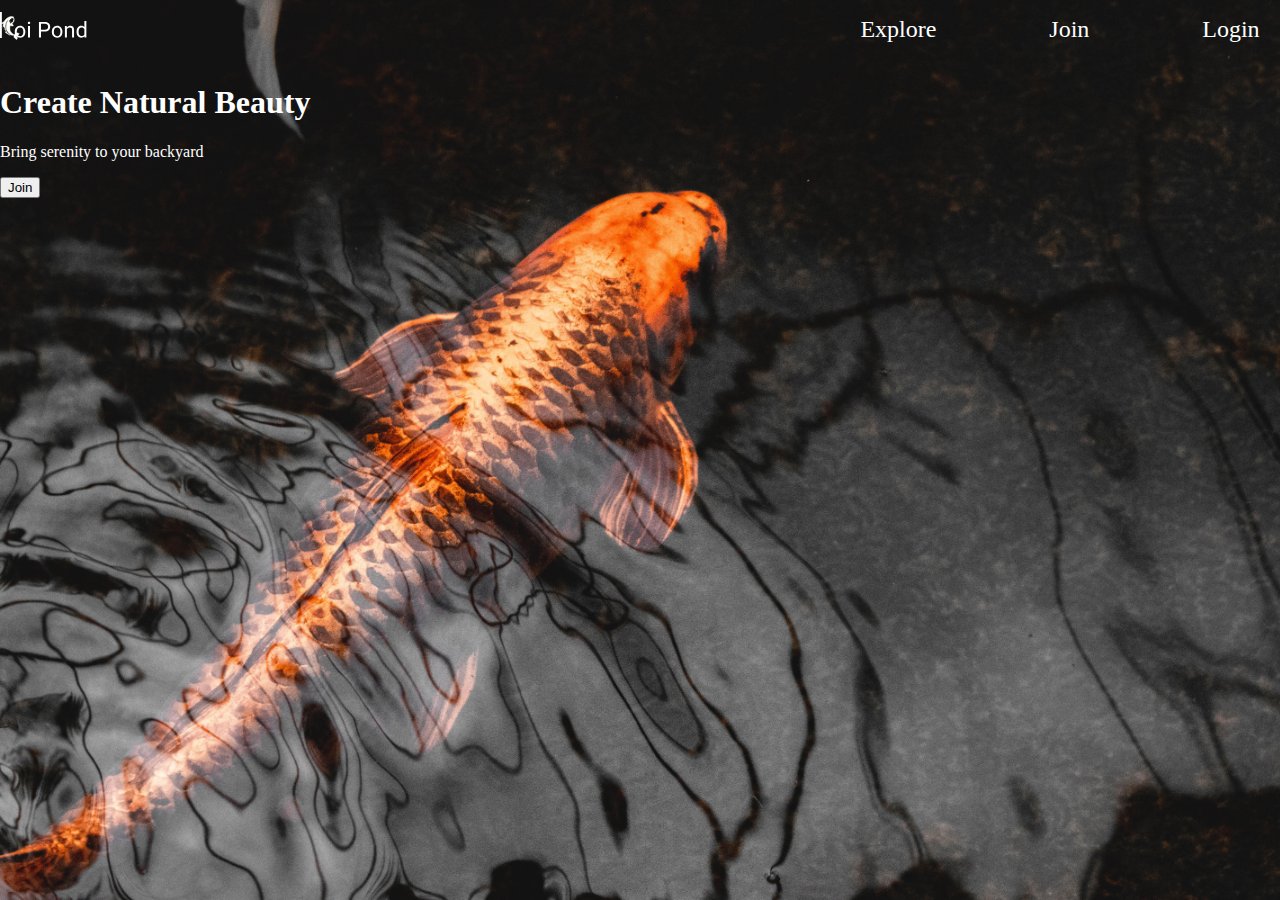
==== index.html @ 23791d74 "update" ====
<!DOCTYPE html>
<html lang="en">

<head>
    <meta charset="UTF-8">
    <meta name="viewport" content="width=device-width, initial-scale=1.0">
    <title>Document</title>
    <link rel="stylesheet" href="./main.css">
</head>

<body>
    <div class="container">
        <header>
            <nav>
                <a href="#"><img src="./koi.svg" alt="koi pond logo" class="logo"> </a>
                <div class="hamburger">
                    <div class="line"></div>
                    <div class="line"></div>
                    <div class="line"></div>
                </div>
                <ul class="nav-links">
                    <li><a href="">Explore</a> </li>
                    <li><a href="">Join</a> </li>
                    <li><a href="">Login</a> </li>
                </ul>
            </nav>
        </header>
        <section>
            <div class="title">
                <h1>
                    Create Natural Beauty
                </h1>
                <p>Bring serenity to your backyard</p>
            </div>
            <button>Join</button>
        </section>
    </div>




</body>

</html>
---- main.css ----
body {
	background-color: gray;
	margin: 0;
}
.container {
	height: 100vh;
	color: white;
	background: #434c65 url('./images/titleBackground.jpg');

	background-position: 20% 99%;
	background-size: cover;
	margin: 0;
}
header {
	align-items: center;
	justify-content: center;
	height: 7vh;
}
nav {
	align-items: center;
	text-align: center;
	display: flex;
}
header .logo {
	width: 5.5em;
}

header .nav-links {
	display: flex;
	list-style: none;
	width: 40%;
	height: 100%;
	justify-content: space-around;
	align-items: center;
	margin-left: auto;
}
header .nav-links li a {
	color: white;
	text-decoration: none;
	margin-left: 3em;
	font-size: 1.5rem;
}
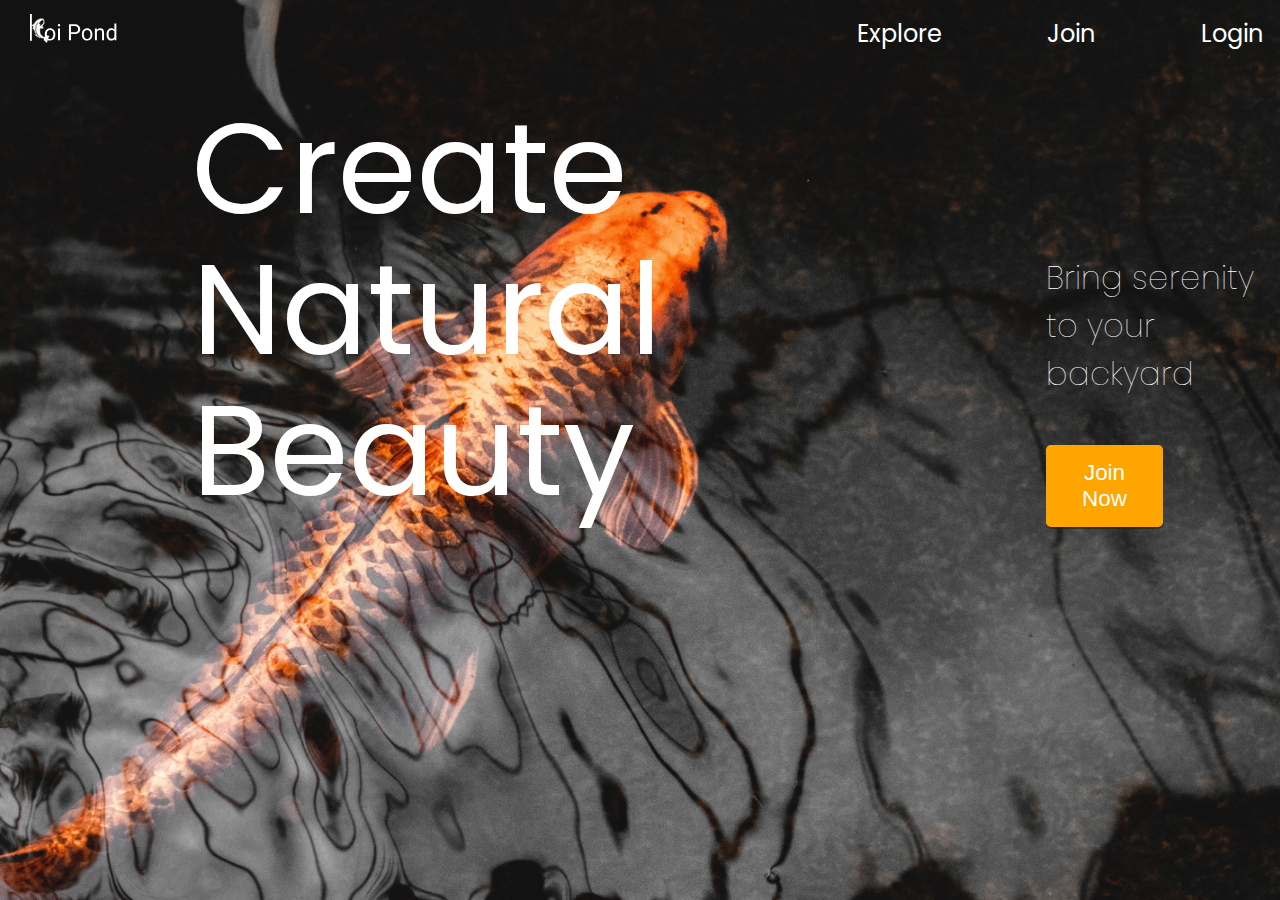
==== commit 37fe1755: "update" ====
--- a/index.html
+++ b/index.html
@@ -1,44 +1,47 @@
 <!DOCTYPE html>
 <html lang="en">
 
-<head>
-    <meta charset="UTF-8">
-    <meta name="viewport" content="width=device-width, initial-scale=1.0">
-    <title>Document</title>
-    <link rel="stylesheet" href="./main.css">
-</head>
+    <head>
+        <meta charset="UTF-8">
+        <meta name="viewport" content="width=device-width, initial-scale=1.0">
+        <title>Document</title>
+        <link rel="stylesheet" href="./main.css">
+    </head>
 
-<body>
-    <div class="container">
-        <header>
+    <body>
+        <div class="container">
             <nav>
                 <a href="#"><img src="./koi.svg" alt="koi pond logo" class="logo"> </a>
                 <div class="hamburger">
                     <div class="line"></div>
-                    <div class="line"></div>
+                    <div class="line">
+                    </div>
                     <div class="line"></div>
                 </div>
                 <ul class="nav-links">
-                    <li><a href="">Explore</a> </li>
-                    <li><a href="">Join</a> </li>
-                    <li><a href="">Login</a> </li>
+                    <li><a href="./explore.html">Explore</a> </li>
+                    <li><a href="./join.html">Join</a> </li>
+                    <li><a href="./login.html">Login</a> </li>
                 </ul>
             </nav>
-        </header>
-        <section>
-            <div class="title">
-                <h1>
-                    Create Natural Beauty
-                </h1>
-                <p>Bring serenity to your backyard</p>
-            </div>
-            <button>Join</button>
-        </section>
-    </div>
+            <section>
+                <div class="title">
+                    <h1>
+                        <span>Create</span> <span>Natural</span> <span>Beauty</span>
+                    </h1>
+
+                </div>
+                <div class="right">
+                    <p>Bring serenity to your backyard</p>
+                    <button><a href="./join.html">Join Now</a> </button>
+                </div>
+
+            </section>
+        </div>
 
 
+        <script src="./app.js"></script>
 
-
-</body>
+    </body>
 
 </html>--- a/main.css
+++ b/main.css
@@ -1,31 +1,88 @@
+@import url('https://fonts.googleapis.com/css2?family=Poppins:ital,wght@0,400;0,600;0,700;1,300&display=swap');
 body {
 	background-color: gray;
 	margin: 0;
+	font-family: 'Poppins', sans-serif;
+}
+section {
+	z-index: 0;
+	display: flex;
+}
+
+section .right p {
+	font-size: 2em;
+	font-weight: 1;
+	margin-top: 80%;
+	margin-bottom: 20%;
+}
+.title {
+	margin-left: 12em;
+	margin-right: 30%;
+	display: flex;
+}
+section .right button a {
+	font-size: 2.5em;
+	text-decoration: none;
+	color: white;
+	text-align: center;
+	justify-content: center;
+}
+section .right button {
+	box-sizing: border-box;
+	padding: 15px;
+	width: 50%;
+}
+
+.title h1 span {
+	font-size: 8rem;
+	line-height: 1.1em;
+}
+h1 span {
+	display: block;
+	margin: 0;
 }
 .container {
+	box-sizing: border-box;
 	height: 100vh;
-	color: white;
-	background: #434c65 url('./images/titleBackground.jpg');
-
+	width: 100vw;
+	color: white;
+	background: rgba(76, 175, 79, 0.288) url('./images/titleBackground.jpg');
 	background-position: 20% 99%;
 	background-size: cover;
 	margin: 0;
-}
-header {
+
 	align-items: center;
+
 	justify-content: center;
-	height: 7vh;
-}
+}
+.button {
+	margin: 50px;
+}
+button {
+	padding: 10px;
+	border-radius: .3em;
+	width: 10em;
+	font-size: 1em;
+	color: white;
+	border: none;
+	box-shadow: 0 2px rgba(34, 32, 32, 0.568);
+	background-color: orange;
+	margin: auto;
+}
+
 nav {
 	align-items: center;
 	text-align: center;
 	display: flex;
-}
-header .logo {
+	position: relative;
+}
+nav .logo {
 	width: 5.5em;
-}
-
-header .nav-links {
+	margin-left: 30px;
+	align-self: center;
+}
+
+nav .nav-links {
 	display: flex;
 	list-style: none;
 	width: 40%;
@@ -33,10 +90,121 @@
 	justify-content: space-around;
 	align-items: center;
 	margin-left: auto;
-}
-header .nav-links li a {
+	margin-right: 3 0px;
+}
+nav .nav-links li a {
 	color: white;
 	text-decoration: none;
 	margin-left: 3em;
 	font-size: 1.5rem;
 }
+.title h1 {
+	font-size: 3rem;
+	font-weight: 400;
+}
+
+@media screen and (max-width: 769px) {
+	.hamburger {
+		position: absolute;
+		cursor: pointer;
+		right: 5%;
+		top: 20%;
+		z-index: 2000;
+	}
+	.hamburger:hover {
+		transition: all ease-in;
+		transform: scale(1.2);
+	}
+
+	.line {
+		width: 30px;
+		height: 3px;
+		background-color: white;
+		margin: 5px;
+	}
+	nav .nav-links {
+		box-sizing: border-box;
+		position: fixed;
+		background-color: #434c65;
+		height: 100%;
+		width: 100vw;
+		display: flex;
+		flex-direction: column;
+		margin: auto;
+		left: 0;
+		top: 0;
+	}
+
+	nav .nav-links li a {
+		margin: auto;
+		font-size: 25px;
+	}
+	nav .nav-links li a:hover {
+		color: rgb(255, 187, 61);
+	}
+	nav .nav-links li:hover {
+		transition: all 0.2s ease-in-out;
+
+		transform: scale(1.2);
+	}
+	nav .nav-links {
+		clip-path: circle(100px at 95% -15%);
+		-webkit-clip-path: circle(100px at 95% -15%);
+		transition: all 1s ease-out;
+		pointer-events: none;
+	}
+	nav .nav-links.open {
+		clip-path: circle(1350px at 95% -15%);
+		-webkit-clip-path: circle(1350px at 95% -15%);
+		pointer-events: all;
+	}
+	nav .nav-links li {
+		opacity: 0;
+	}
+	nav .nav-links li:nth-child(1) {
+		transition: all 0.5s ease 0.2s;
+	}
+	nav .nav-links li:nth-child(2) {
+		transition: all 0.5s ease 0.4s;
+	}
+	nav .nav-links li:nth-child(3) {
+		transition: all 0.5s ease 0.6s;
+	}
+	nav .nav-links li.fade {
+		opacity: 1;
+	}
+	section {
+		display: block;
+		justify-content: center;
+		align-items: center;
+		margin: auto;
+	}
+	section .title {
+		margin: 30px;
+	}
+	section .title h1 span {
+		font-size: 2em;
+	}
+	section .right {
+		display: block;
+		justify-content: center;
+		align-content: center;
+		margin: auto;
+	}
+	section .right p {
+		display: flex;
+		justify-content: center;
+		align-content: center;
+	}
+	section .right button {
+		display: flex;
+		justify-content: center;
+		align-content: center;
+	}
+}
+
+@media screen and (max-width: 1400px) {
+	section .right button a {
+		font-size: 1.4em;
+	}
+}
